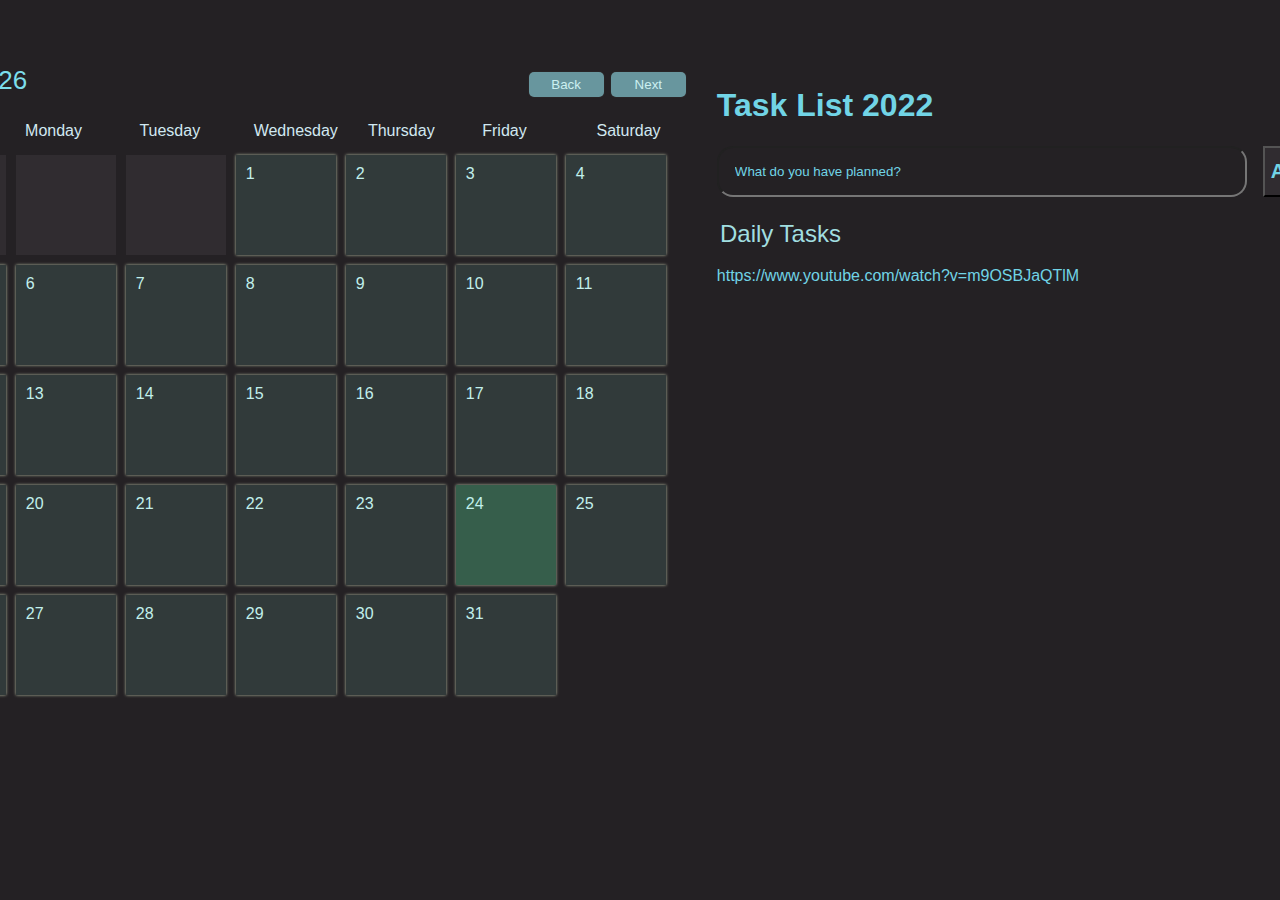
==== index.html @ e39996af "Add files via upload" ====
<!DOCTYPE html>
<html lang="en">
  <head>
    <meta charset="UTF-8">
    <meta name="viewport" content="width=device-width, initial-scale=1.0">
    <title>Calendar App Vanilla JS</title>

    <link rel="stylesheet" href="style.css">
  </head>
  <body>

    <div id="container">
      <div id="header">
        <div id="monthDisplay"></div>
        
        <div>
          <button id="backButton">Back</button>
          <button id="nextButton">Next</button>
        </div>
      </div>

      <div id="weekdays">
        <div>Sunday</div>
        <div>Monday</div>
        <div>Tuesday</div>
        <div>Wednesday</div>
        <div>Thursday</div>
        <div>Friday</div>
        <div>Saturday</div>
      </div>

      <div id="calendar"></div>
      <!-- <a href="./meditation.html">meditation</a> -->
    </div>

    <div id="newEventModal">
      <h2>New Event</h2>

      <input id="eventTitleInput" placeholder="Event Title" />

      <button id="saveButton">Save</button>
      <button id="cancelButton">Cancel</button>
    </div>

    <div id="deleteEventModal">
      <h2>Event</h2>

      <p id="eventText"></p>

      <button id="deleteButton">Delete</button>
      <button id="closeButton">Close</button>
    </div>

    <div id="modalBackDrop"></div>

    <script src="./script.js"></script>
    <div id="weeklynotes">
      <header>
        <h1>Task List 2022</h1>
        <form id="new-task-form">
          <input 
            type="text" 
            name="new-task-input" 
            id="new-task-input" 
            placeholder="What do you have planned?" />
          <input 
            type="submit"
            id="new-task-submit" 
            value="Add task" />
        </form>
      </header>
      <main>
        <section class="task-list">
          <h2>Daily Tasks</h2>
    
          <div id="tasks">
    

    
          </div>
        </section>
      </main>
    


     
    https://www.youtube.com/watch?v=m9OSBJaQTlM
  </div>
  <script src="main.js"></script>

  </body>
</html>
---- style.css ----
body {
  display: flex;
  margin-top: 50px;
  justify-content: center;
  background-color: #242124;
  font-family: "Fira sans", sans-serif;
}
button {
  width: 75px;
  cursor: pointer;
  box-shadow: 0px 0px 2px rgb(53, 49, 49);
  border: none;
  outline: none;
  padding: 5px;
  border-radius: 5px;
  color: rgb(204, 240, 241);
}

#header {
  padding: 15px;
  color: #7cdeeb;
  font-size: 26px;
  font-family: sans-serif;
  display: flex;
  justify-content: space-between;
}
#header button {
  background-color:#68969e;
}
#container {
  width: 800px;
  display: fixed;
}
#weekdays {
  width: 100%;
  display: flex;
  color: #d1e8f1;
}
#weekdays div {
  width: 100px;
  padding: 10px;
}
#calendar {
  width: 100%;
  margin: auto;
  display: flex;
  flex-wrap: wrap;
  color: rgb(193, 240, 236);
}
.day {
  width: 100px;
  padding: 10px;
  height: 100px;
  cursor: pointer;
  box-sizing: border-box;
  background-color: rgb(49, 58, 58);
  margin: 5px;
  box-shadow: 0px 0px 3px #b7c0a6;
  display: flex;
  flex-direction: column;
  justify-content: space-between;
}
.day:hover {
  background-color: #64da85;
}

.day + #currentDay {
  background-color:#365e4b;
}
.event {
  font-size: 10px;
  padding: 3px;
  background-color: #58bae4;
  color: white;
  border-radius: 5px;
  max-height: 55px;
  overflow: hidden;
}
.padding {
  cursor: default !important;
  background-color: #302c30 !important;
  box-shadow: none !important;
}
#newEventModal, #deleteEventModal {
  display: none;
  z-index: 20;
  padding: 25px;
  background-color: #e8f4fa;
  box-shadow: 0px 0px 3px black;
  border-radius: 5px;
  width: 350px;
  top: 100px;
  left: calc(50% - 175px);
  position: absolute;
  font-family: sans-serif;
}
#eventTitleInput {
  padding: 10px;
  width: 100%;
  box-sizing: border-box;
  margin-bottom: 25px;
  border-radius: 3px;
  outline: none;
  border: none;
  box-shadow: 0px 0px 3px gray;
}
#eventTitleInput.error {
  border: 2px solid red;
}
#cancelButton, #deleteButton {
  background-color: #d36c6c;
}
#saveButton, #closeButton {
  background-color: #92a1d1;
}
#eventText {
  font-size: 14px;
}
#modalBackDrop {
  display: none;
  top: 0px;
  left: 0px;
  z-index: 10;
  width: 100vw;
  height: 100vh;
  position: absolute;
  background-color: rgba(0,0,0,0.8);
}

#weeklynotes {
  color:rgb(113, 212, 230);
  padding: 1rem;
  
}

#new-task-form {
  display: flex;
}

#new-task-input {
	flex: 1 1 0%;
	background-color: var(--darker);
	padding: 1rem;
	border-radius: 1rem;
	margin-right: 1rem;
	color: var(--light);
	font-size: 1.1 rem;
}

#new-task-input::placeholder {
	color: var(--grey);
}

#new-task-submit {
	color: var(--pink);
	font-size: 1.25rem;
	font-weight: 700;
	background-color: #302c30;
	cursor: pointer;
	transition: 0.4s;
  display: inline;

}

#new-task-submit:hover {
	opacity: 0.8;
}

#new-task-submit:active {
	opacity: 0.6;
}

main {
	flex: 1 1 0%;
	max-width: 800px;
	width: 100%;
	margin: 0 auto;
}

.task-list {
	padding: .2rem;
  width: 40rem;
}

.task-list h2 {
	font-size: 1.5rem;
	font-weight: 300;
	color: rgb(161, 222, 224);
	margin-bottom: 1rem;
}

#tasks .task {
	display: flex;
	justify-content: space-between;

	padding: .5rem;

	margin-bottom: 1rem;

}

.task .content {
	flex: 1 1 0%;

}

.task .content .text {
	color: rgb(135, 226, 233);
	font-size: 1.1rem;
	width: 90%;
	display: flex;
	transition: 0.4s;

}

input[type="text"], textarea {

  background-color : #282d2e; 
  display: flex;


}

.task .actions {
	display: flex;
	margin: 0 0.5rem;
}

.task .actions button {
	cursor: pointer;
	margin: 0 0.5rem;
	font-size: 1.125rem;
	font-weight: 700;
	text-transform: uppercase;
	transition: 0.4s;
  background-color: red;
}

.task .actions button:hover {
	opacity: 0.8;
}

.task .actions button:active {
	opacity: 0.6;
}

.task .actions .edit {
  Color: white;
  background-color: rgb(45, 45, 51);
  width: 8rem;

}

.task .actions .delete {
	color: rgb(187, 113, 70);
  background-color: rgb(54, 43, 36);
  width: 8rem;
}
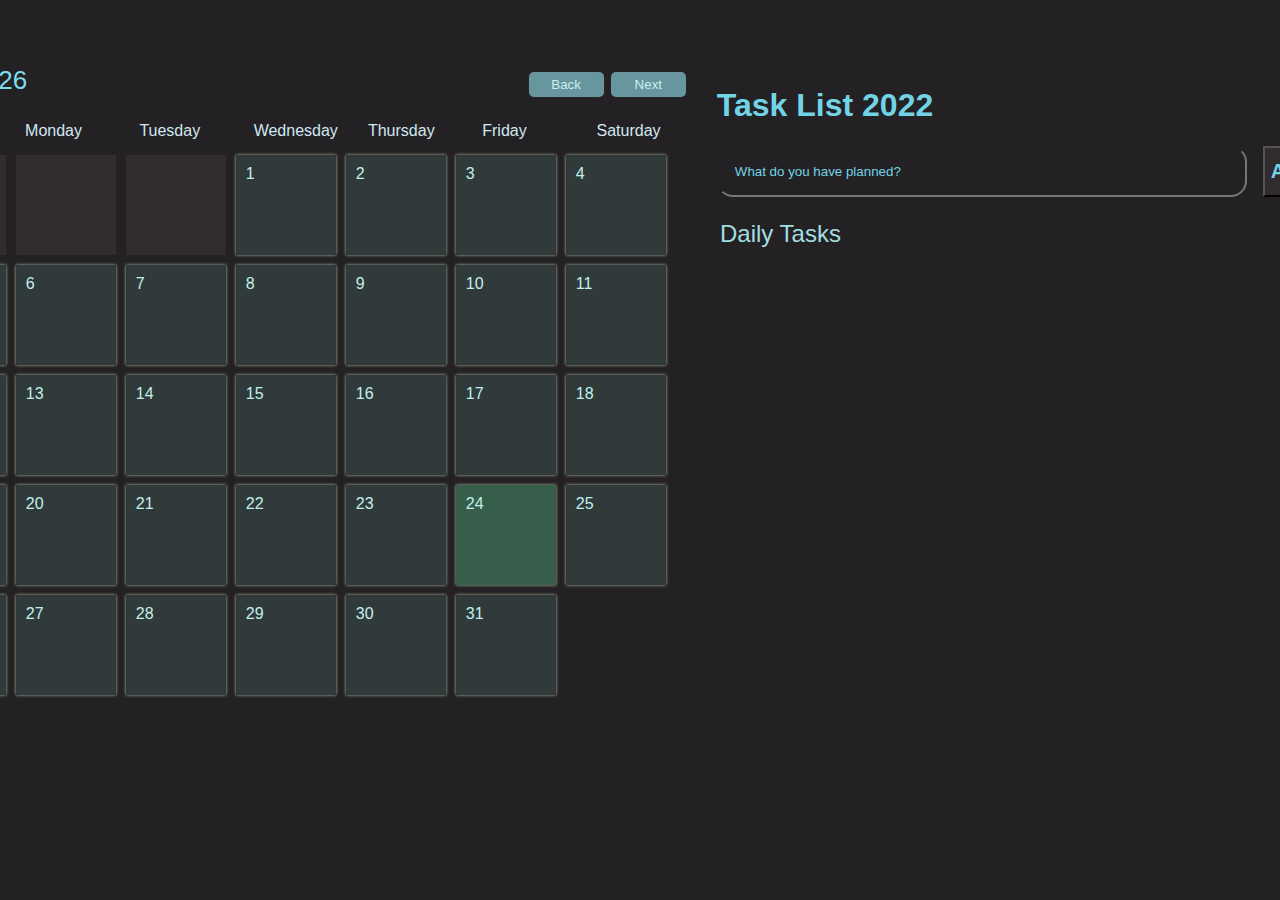
==== commit 325b7a6a: "Update index.html" ====
--- a/index.html
+++ b/index.html
@@ -84,7 +84,7 @@
 
 
      
-    https://www.youtube.com/watch?v=m9OSBJaQTlM
+
   </div>
   <script src="main.js"></script>
 
